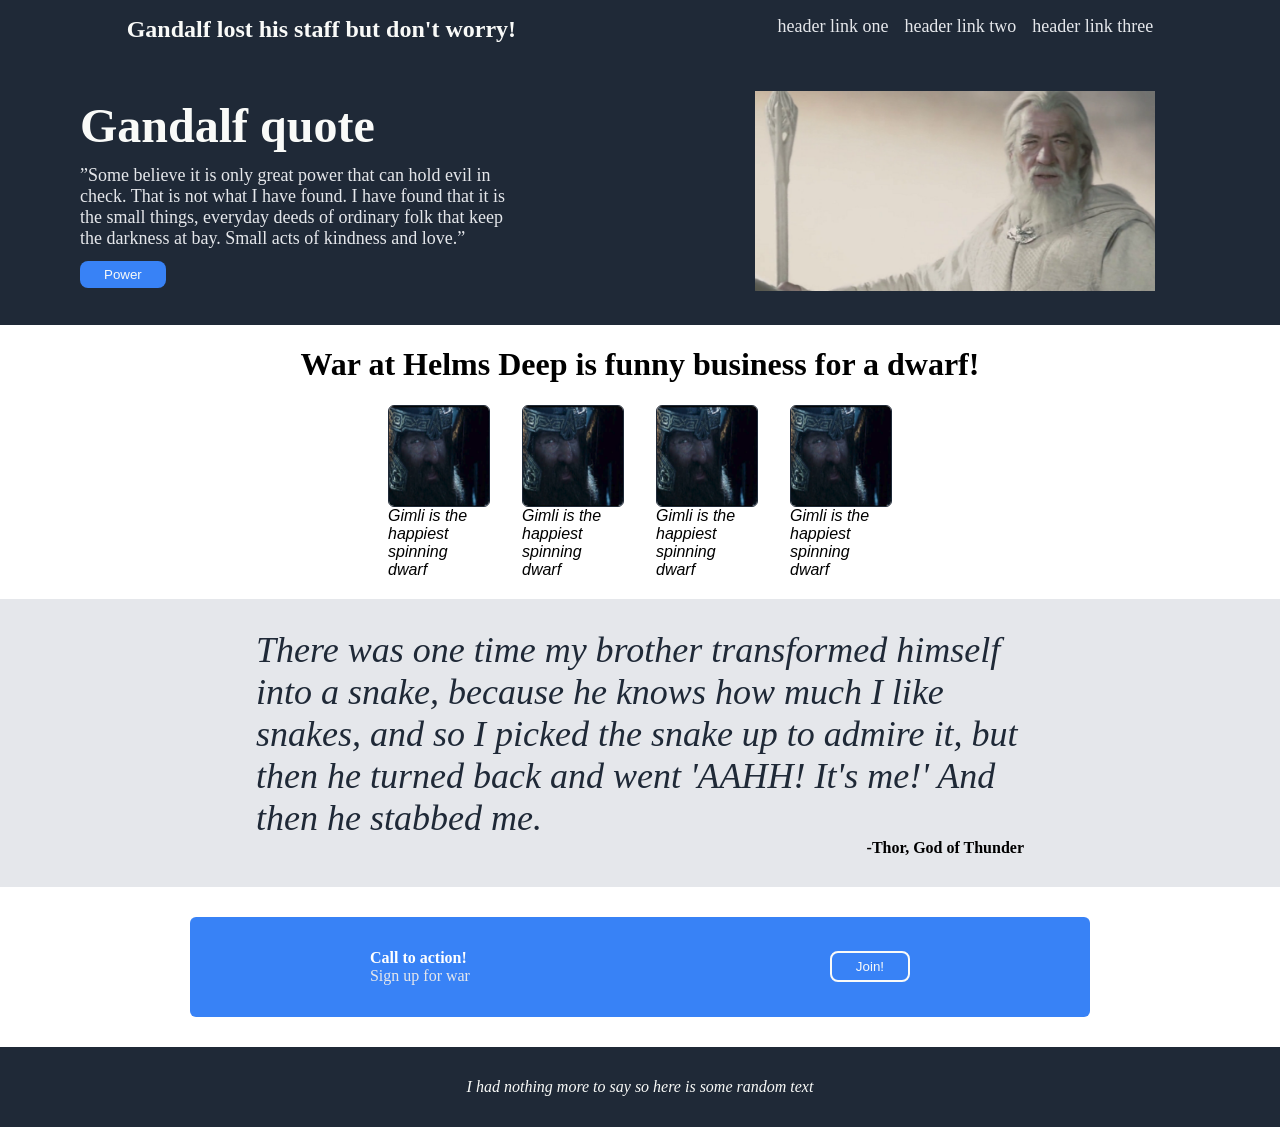
==== project-landing-page/index.html @ 4e35f697 "A bunch of updates, I've been a bad boy" ====
<!DOCTYPE html>
<html lang="en">
    <head>
        <meta charset="UTF-8">
        <meta http-equiv="X-UA-Compatible" content="IE=edge">
        <meta name="viewport" content="width=device-width, initial-scale=1.0">
        <title>Landing Page Project</title>
        <link rel="stylesheet" href="style.css">
    </head>

    <body>
        <div class="body">
            <div class="top">
                <div class="header-and-links">
                    <div class="logo">
                        Gandalf lost his staff but don't worry!
                    </div>
                    <ul>
                        <li><a href="https://google.se" target="_blank" rel="noopener noreferrer">header link one</a></li>
                        <li><a href="https://google.se" target="_blank" rel="noopener noreferrer">header link two</a></li>
                        <li><a href="https://google.se" target="_blank" rel="noopener noreferrer">header link three</a></li>
                    </ul>
                    
                </div>    
                <div class="context-and-image">
                    <div class="context">
                        <div class="awesome">
                            Gandalf quote
                        </div>
                        <div class="subtext">
                            ”Some believe it is only great power that can hold evil in check. That is not what I have found. I have found that it is the small things, everyday deeds of ordinary folk that keep the darkness at bay. Small acts of kindness and love.”
                        </div>
                        <div>
                            <button class="topbutton">Power</button>
                        </div>
                    </div>
                    <div class="image">
                        <img src="./images/GandalftheWhite.png" alt="Gandalf the Grey holding an ak47 instead of his staff.">
                       <!-- <img src="./images/environment.jpg" alt="Beautiful autumn trees around lake. The lake is mirroring the environment."> -->
                    </div>
                </div>    
            </div>

            <div class="second">
                <h1>
                    War at Helms Deep is funny business for a dwarf!
                </h1>
                <div class="boxes">
                    <div class="boxone">
                        <img class="box" src="images/gimli.png" alt="Gimli from Lord of The Rings laughing">
                        <!--<div class="box">Animatedbox</div>-->
                        <div class="boxtext">Gimli is the happiest spinning dwarf</div>
                    </div>
                    <div class="boxtwo">
                        <img class="box" src="images/gimli.png" alt="Gimli from Lord of The Rings laughing">
                        <!--<div class="box">Animatedbox</div>-->
                        <div class="boxtext">Gimli is the happiest spinning dwarf</div>
                    </div>
                    <div class="boxthree">
                        <img class="box" src="images/gimli.png" alt="Gimli from Lord of The Rings laughing">
                        <!--<div class="box">Animatedbox</div>-->
                        <div class="boxtext">Gimli is the happiest spinning dwarf</div>
                    </div>
                    <div class="boxfour">
                        <img class="box" src="images/gimli.png" alt="Gimli from Lord of The Rings laughing">
                        <!--<div class="box">Animatedbox</div>-->
                        <div class="boxtext">Gimli is the happiest spinning dwarf</div>
                    </div>
                </div>
            </div>
            <div class="third">
                <div class="thor-quote">
                    There was one time my brother transformed himself into a snake, because he knows how much I like snakes, and so I picked the snake up to admire it, but then he turned back and went 'AAHH! It's me!' And then he stabbed me. 
                </div>
                <div class="thor-author">
                    -Thor, God of Thunder
                </div>
            </div>

            <div class="fourth">
                <div class="fourthchild">
                    <div class="fourthtext">
                        <div class="calltoaction">Call to action!</div>
                        <div class="warsignup">Sign up for war</div>
                    </div>
                    <button class="joinwar">Join!</button>
                </div>
            </div>
        </div>
        <div class="bottom">
            <div class="funky">
                I had nothing more to say so here is some random text
            </div>
        </div>
    </body>
</html>
---- project-landing-page/style.css ----
body {
    display: flex;
    flex-direction: column;
    min-height: 100vh;
    margin: 0;
}

.body {
    display: flex;
    flex-direction: column;
    flex: 1;
}

.top {
    display: flex;
    flex-direction: column;
    background-color: #1F2937;
}

.header-and-links {
    display: flex;
    justify-content: space-around;
    padding: 8px 16px;
    margin-top: 8px;
}

.logo {
    font-size: 24px;
    color: #F9FAF8;
    font-weight: 800;
}

.context-and-image {
    display: flex;  
    justify-content: space-around;
    align-items: center;
    padding: 30px 80px;
    gap: 30px;
}

.context {
    display: flex;
    flex: 1;
    flex-direction: column;
    gap: 12px;
}

.awesome {
    font-size: 48px;
    color: #F9FAF8;
    font-weight: 900;
    display: flex;
}

ul {
    list-style: none;
    display: flex;
    margin-top: 0px;
    gap: 16px;
}

.subtext,
a {
    color: #E5E7EB;
    font-size: 18px;
    text-decoration: none;
    display: flex;
    flex-wrap: wrap;
}

.topbutton {
    padding: 6px 24px;
    background-color: #3882F6;
    border: none;
    border-radius: 8px;
    color: #F9FAF8
}

img {
    width: 400px;
    height: 200px;
    object-fit: cover;
    
}

.image {
    flex: 1;
    margin-left: 200px;
}

.second {
    display: flex;
    flex-direction: column;
    margin-bottom: 20px;
}

h1 {
    text-align: center;
}

.boxes {
    display: flex;
    justify-content: center;
    align-items: flex-start;
    gap: 32px;
}

.boxone,
.boxtwo,
.boxthree,
.boxfour {
    display: flex;
    flex-direction: column;
    
}

@keyframes spin {
    from {
        transform: rotateY(0deg);
    }
    to {
        transform: rotateY(360deg);
    }
}

.box {
    display: flex;
    justify-content: center;
    align-items: center;
    width: 100px;
    height: 100px;
    border: 1px solid #1F2937;
    border-radius: 6px;
    /*background-color: darkmagenta;*/
    /*font-weight: 500;*/
    animation: spin 10s linear infinite;
}

.boxtext {
    display: flex;
    flex-direction: column;
    font-style: italic;
    font-family: Arial, Helvetica, sans-serif;
    width: 100px;
}

.third {
    display: flex;
    flex-direction: column;
    align-items: center;
    background-color: #E5E7EB;
    padding: 30px 0px 30px;
}

.thor-quote {
    font-size: 36px;
    color: #1F2937;
    font-style: italic;
    font-weight: 300;
    width: 60vw;
}

.thor-author {
    font-weight: 700;
    text-align: right;
    width: 60vw;
}

.fourth {
    display: flex;
    justify-content: center;
    padding: 30px 0px 30px;
}

.fourthchild {
    background-color: #3882F6;
    height: 100px;
    width: 900px;
    border-radius: 6px;
    display: flex;
    justify-content: space-around;
    align-items: center;
}

.fourthtext {
    display: flex;
    flex-direction: column;
}

.calltoaction {
    color: white;
    font-weight: 600;
}

.warsignup {
    color: #E5E7EB;
    
}

.joinwar {
    padding: 6px 24px;
    background-color: #3882F6;
    border: 2px solid #F9FAF8;
    border-radius: 8px;
    color: #F9FAF8;
    width: fit-content;
    
}

.bottom {
    background-color: #1F2937;
    /*flex: 0 0 auto;*/
    display: flex;
    min-height: 80px;
    justify-content: center;
    align-items: center;
}

.funky {
    color: #F9FAF8;
    font-style: italic;
}
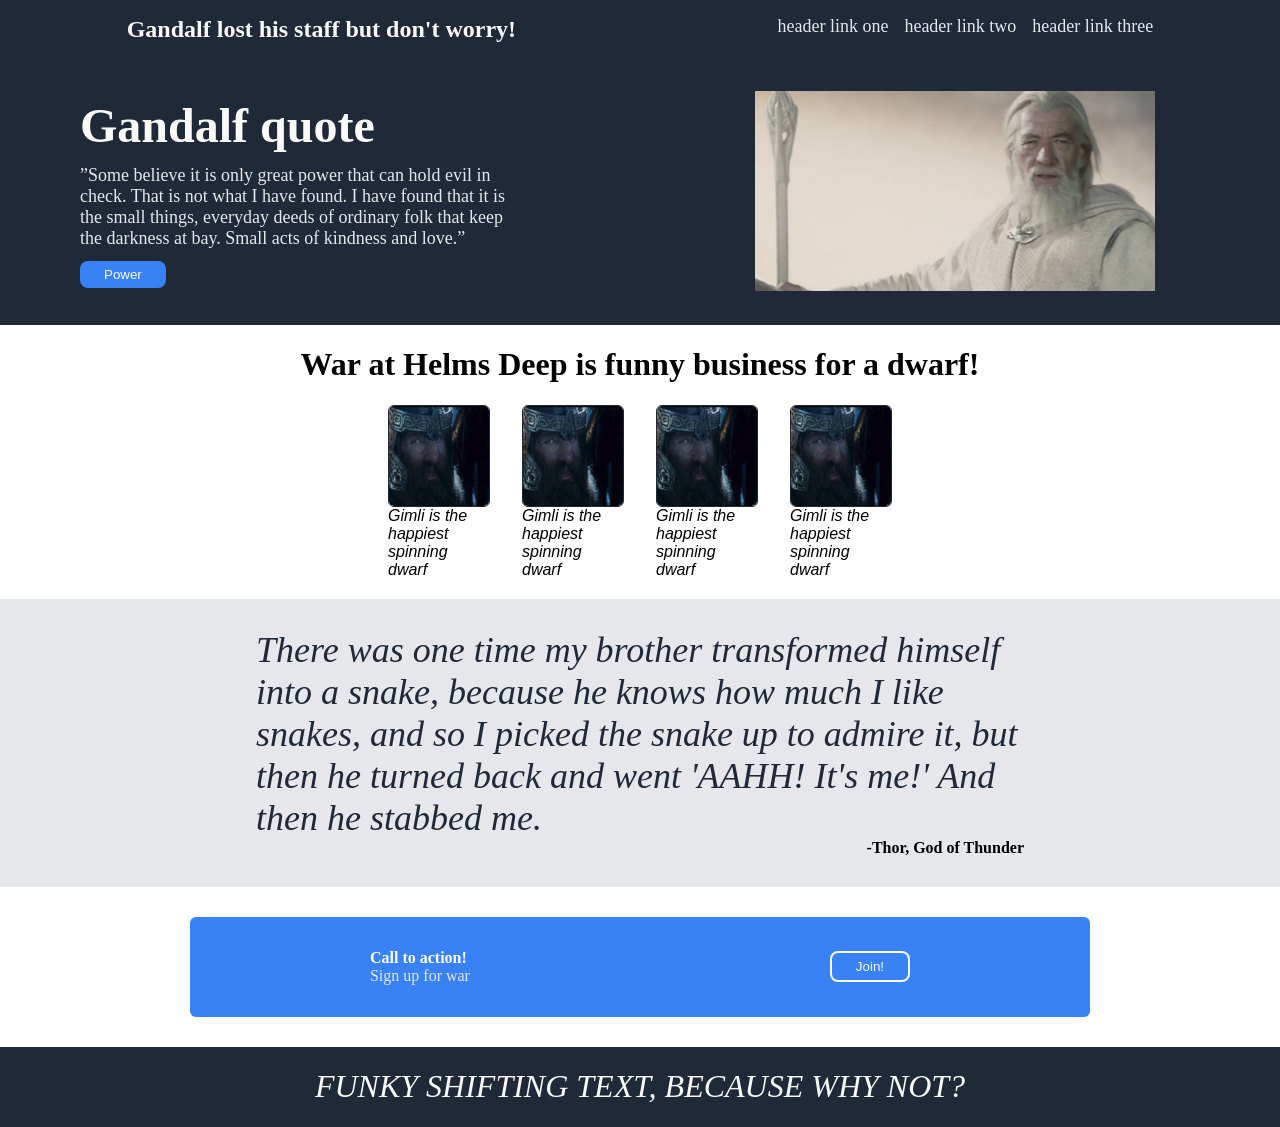
==== commit ea19bd9c: "lol" ====
--- a/project-landing-page/index.html
+++ b/project-landing-page/index.html
@@ -89,7 +89,7 @@
         </div>
         <div class="bottom">
             <div class="funky">
-                I had nothing more to say so here is some random text
+                FUNKY SHIFTING TEXT, BECAUSE WHY NOT?
             </div>
         </div>
     </body>
--- a/project-landing-page/style.css
+++ b/project-landing-page/style.css
@@ -219,4 +219,33 @@
 .funky {
     color: #F9FAF8;
     font-style: italic;
+    animation: funkyspin 3s linear infinite, funkyrainbow 2s linear infinite;
+    font-size: 32px;
+}
+
+@keyframes funkyspin {
+    from {
+        transform: rotateX(0deg);
+    }
+    to {
+        transform: rotateX(360deg);
+    }
+}
+
+@keyframes funkyrainbow {
+    0% {
+        color: red;
+    }
+    25% {
+        color: yellow;
+    }
+    50% {
+        color: lime;
+    }
+    75% {
+        color: cyan;
+    }
+    100% {
+        color: magenta;
+    }
 }
